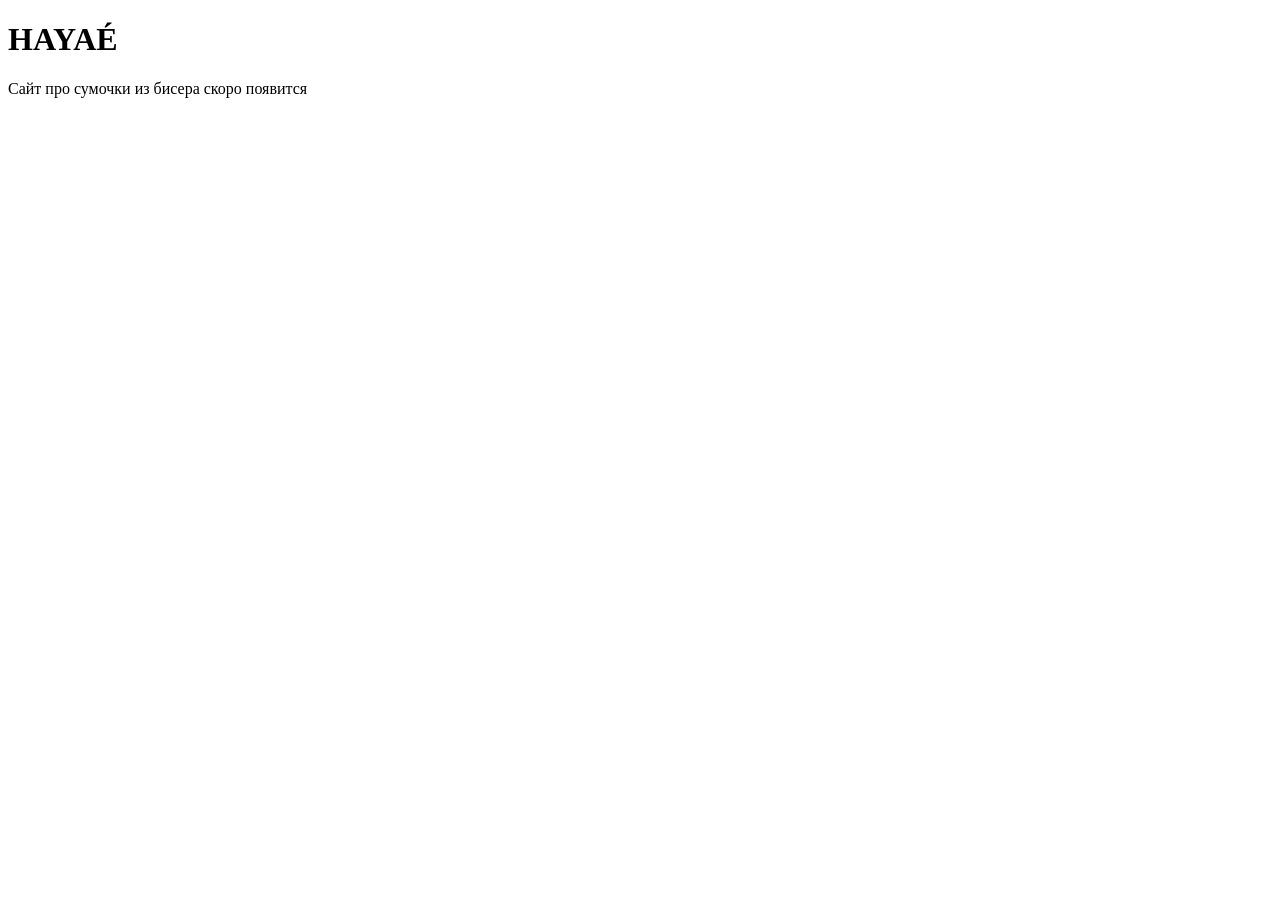
==== frontend/index.html @ 07805c9c "Create index.html" ====
<!DOCTYPE html>
<html lang="ru">
<head>
    <meta charset="UTF-8">
    <title>HAYAÉ — скоро здесь будет сайт</title>
</head>
<body>
    <h1>HAYAÉ</h1>
    <p>Сайт про сумочки из бисера скоро появится</p>
</body>
</html>
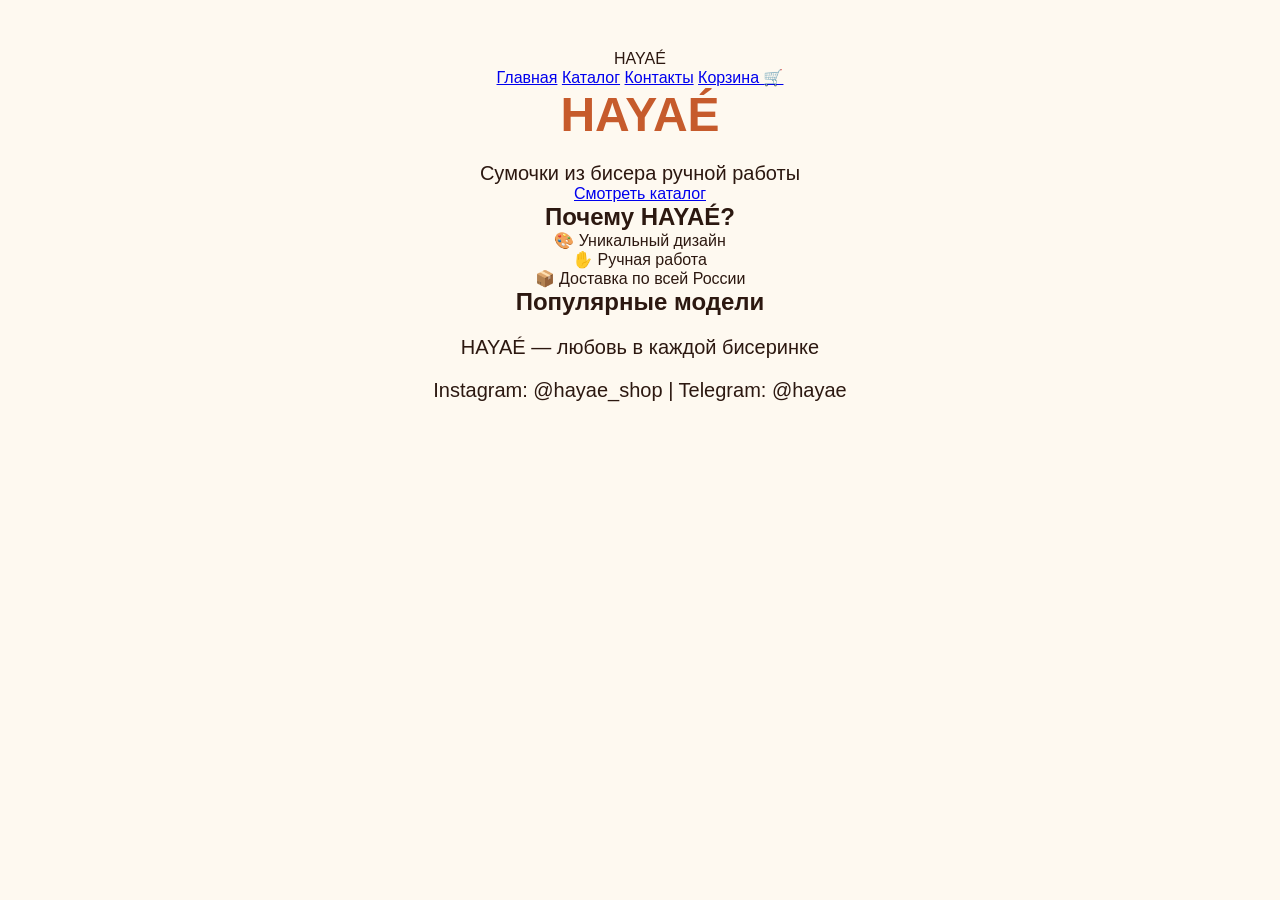
==== commit 0faa65ad: "Update index.html" ====
--- a/frontend/index.html
+++ b/frontend/index.html
@@ -2,10 +2,49 @@
 <html lang="ru">
 <head>
     <meta charset="UTF-8">
-    <title>HAYAÉ — скоро здесь будет сайт</title>
+    <meta name="viewport" content="width=device-width, initial-scale=1.0">
+    <title>HAYAÉ — сумки из бисера ручной работы</title>
+    <link rel="stylesheet" href="style.css">
 </head>
 <body>
-    <h1>HAYAÉ</h1>
-    <p>Сайт про сумочки из бисера скоро появится</p>
+
+<header>
+    <div class="logo">HAYA<span class="accent">É</span></div>
+    <nav>
+        <a href="index.html">Главная</a>
+        <a href="catalog.html">Каталог</a>
+        <a href="contacts.html">Контакты</a>
+        <a href="cart.html">Корзина 🛒</a>
+    </nav>
+</header>
+
+<main>
+    <section class="hero">
+        <h1>HAYAÉ</h1>
+        <p>Сумочки из бисера ручной работы</p>
+        <a href="catalog.html" class="btn">Смотреть каталог</a>
+    </section>
+
+    <section class="advantages">
+        <h2>Почему HAYAÉ?</h2>
+        <div class="adv-grid">
+            <div>🎨 Уникальный дизайн</div>
+            <div>✋ Ручная работа</div>
+            <div>📦 Доставка по всей России</div>
+        </div>
+    </section>
+
+    <section class="popular">
+        <h2>Популярные модели</h2>
+        <div class="product-grid" id="popular-grid"></div>
+    </section>
+</main>
+
+<footer>
+    <p>HAYAÉ — любовь в каждой бисеринке</p>
+    <p>Instagram: @hayae_shop | Telegram: @hayae</p>
+</footer>
+
+<script src="script.js"></script>
 </body>
 </html>
--- a/frontend/style.css
+++ b/frontend/style.css
@@ -0,0 +1,23 @@
+* {
+    margin: 0;
+    padding: 0;
+    box-sizing: border-box;
+}
+
+body {
+    font-family: Arial, sans-serif;
+    background: #fef9f0;
+    color: #2c1810;
+    text-align: center;
+    padding: 50px;
+}
+
+h1 {
+    color: #c65b2c;
+    font-size: 48px;
+}
+
+p {
+    font-size: 20px;
+    margin-top: 20px;
+}
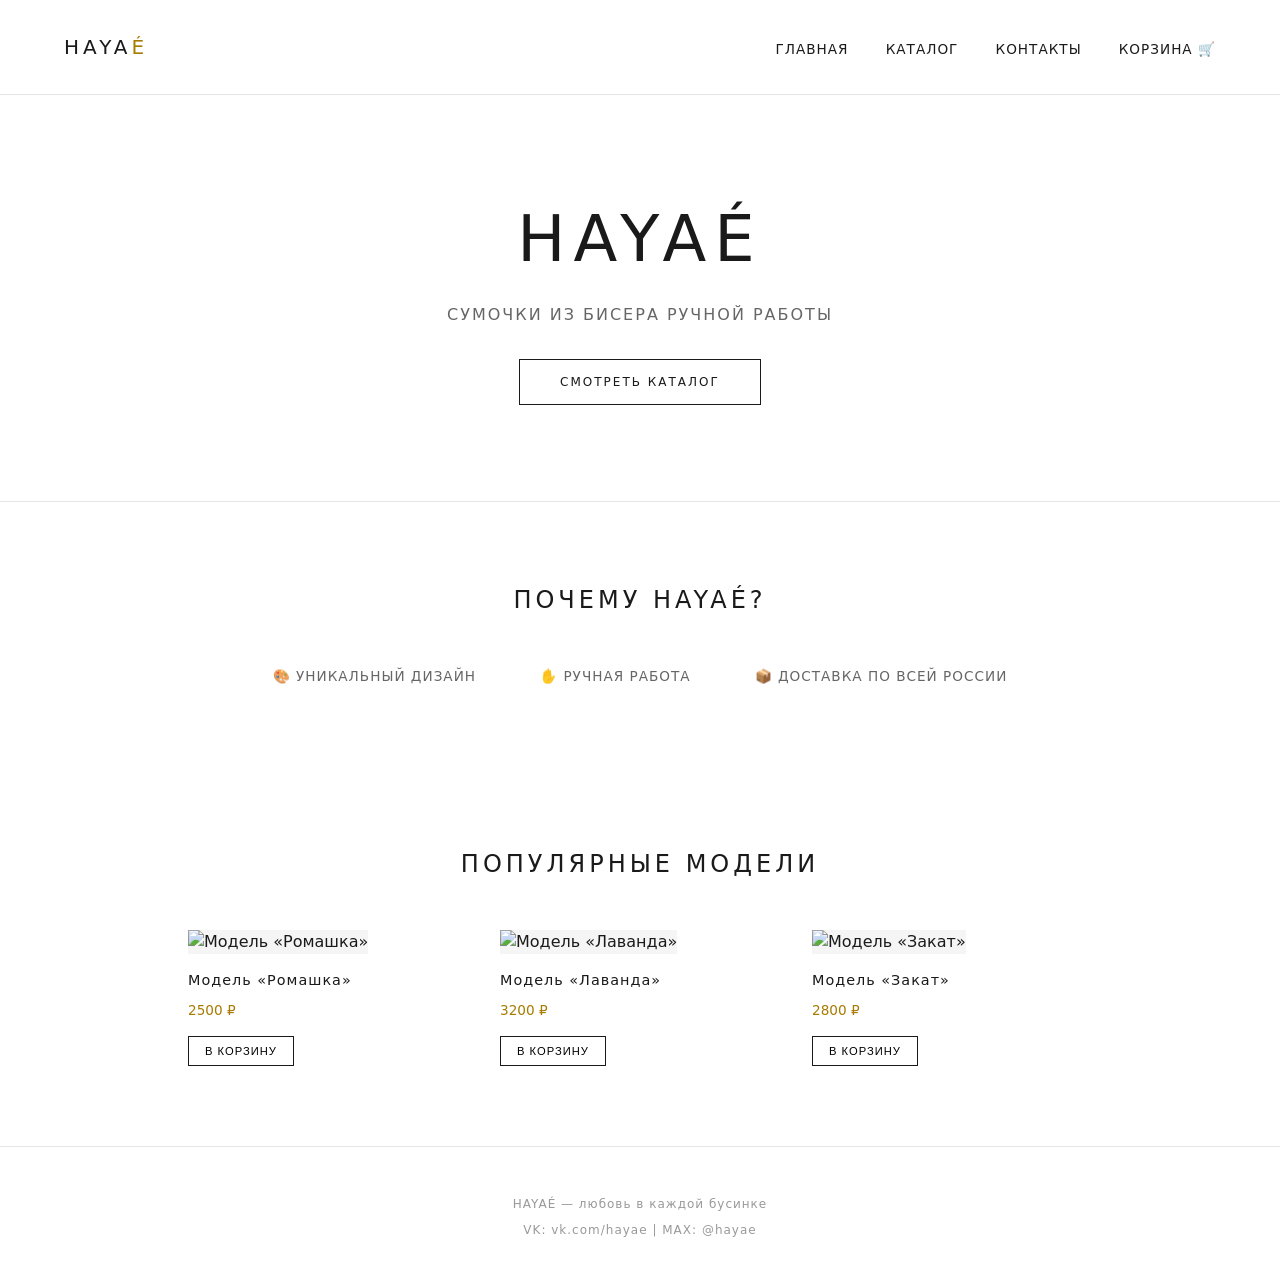
==== commit 0e459277: "Update index.html" ====
--- a/frontend/index.html
+++ b/frontend/index.html
@@ -41,8 +41,8 @@
 </main>
 
 <footer>
-    <p>HAYAÉ — любовь в каждой бисеринке</p>
-    <p>Instagram: @hayae_shop | Telegram: @hayae</p>
+    <p>HAYAÉ — любовь в каждой бусинке</p>
+    <p>VK: vk.com/hayae | MAX: @hayae</p>
 </footer>
 
 <script src="script.js"></script>
--- a/frontend/style.css
+++ b/frontend/style.css
@@ -5,19 +5,324 @@
 }
 
 body {
-    font-family: Arial, sans-serif;
-    background: #fef9f0;
-    color: #2c1810;
-    text-align: center;
-    padding: 50px;
-}
-
-h1 {
-    color: #c65b2c;
-    font-size: 48px;
-}
-
-p {
-    font-size: 20px;
-    margin-top: 20px;
-}
+    font-family: 'Inter', system-ui, -apple-system, 'Segoe UI', Roboto, Helvetica, sans-serif;
+    background-color: #FFFFFF;
+    color: #1A1A1A;
+    line-height: 1.5;
+    font-weight: 400;
+}
+
+/* Шапка */
+header {
+    display: flex;
+    justify-content: space-between;
+    align-items: baseline;
+    padding: 2rem 5%;
+    max-width: 1400px;
+    margin: 0 auto;
+    width: 100%;
+    border-bottom: 1px solid #E5E5E5;
+}
+
+.logo {
+    font-size: 1.25rem;
+    letter-spacing: 4px;
+    font-weight: 500;
+    color: #1A1A1A;
+    text-decoration: none;
+}
+
+.accent {
+    color: #A67C00;
+    font-weight: 400;
+}
+
+nav a {
+    margin-left: 2rem;
+    text-decoration: none;
+    color: #1A1A1A;
+    font-size: 0.85rem;
+    letter-spacing: 1px;
+    text-transform: uppercase;
+    font-weight: 400;
+    transition: color 0.2s ease;
+}
+
+nav a:hover {
+    color: #A67C00;
+}
+
+/* Герой (главный блок) */
+.hero {
+    text-align: center;
+    padding: 6rem 2rem;
+    background-color: #FFFFFF;
+    border-bottom: 1px solid #E5E5E5;
+}
+
+.hero h1 {
+    font-size: 4rem;
+    font-weight: 400;
+    letter-spacing: 8px;
+    color: #1A1A1A;
+    margin-bottom: 1rem;
+}
+
+.hero p {
+    font-size: 1rem;
+    color: #666666;
+    letter-spacing: 2px;
+    text-transform: uppercase;
+    margin-bottom: 2rem;
+}
+
+.btn {
+    display: inline-block;
+    background: none;
+    border: 1px solid #1A1A1A;
+    padding: 0.8rem 2.5rem;
+    color: #1A1A1A;
+    text-decoration: none;
+    font-size: 0.75rem;
+    letter-spacing: 2px;
+    text-transform: uppercase;
+    transition: all 0.3s ease;
+}
+
+.btn:hover {
+    background-color: #1A1A1A;
+    color: #FFFFFF;
+}
+
+/* Секции */
+.advantages, .popular {
+    padding: 5rem 2rem;
+    max-width: 1200px;
+    margin: 0 auto;
+}
+
+h2 {
+    font-size: 1.5rem;
+    font-weight: 400;
+    letter-spacing: 4px;
+    text-align: center;
+    margin-bottom: 3rem;
+    color: #1A1A1A;
+    text-transform: uppercase;
+}
+
+/* Сетка преимуществ */
+.adv-grid {
+    display: flex;
+    justify-content: center;
+    gap: 4rem;
+    flex-wrap: wrap;
+}
+
+.adv-grid div {
+    text-align: center;
+    font-size: 0.85rem;
+    letter-spacing: 1px;
+    text-transform: uppercase;
+    color: #666666;
+}
+
+/* Сетка товаров */
+.product-grid {
+    display: flex;
+    flex-wrap: wrap;
+    justify-content: center;
+    gap: 2rem;
+}
+
+.product-card {
+    width: 280px;
+    background: #FFFFFF;
+    text-align: left;
+}
+
+.product-card img {
+    width: 100%;
+    aspect-ratio: 1 / 1;
+    background-color: #F5F5F5;
+    object-fit: cover;
+    margin-bottom: 1rem;
+}
+
+.product-card h3 {
+    font-size: 0.9rem;
+    font-weight: 400;
+    letter-spacing: 1px;
+    margin-bottom: 0.5rem;
+}
+
+.product-card p {
+    font-size: 0.85rem;
+    color: #A67C00;
+    margin-bottom: 1rem;
+}
+
+.product-card button {
+    background: none;
+    border: 1px solid #1A1A1A;
+    padding: 0.5rem 1rem;
+    font-size: 0.7rem;
+    letter-spacing: 1px;
+    text-transform: uppercase;
+    cursor: pointer;
+    transition: all 0.2s ease;
+}
+
+.product-card button:hover {
+    background: #1A1A1A;
+    color: #FFFFFF;
+}
+
+/* Футер */
+footer {
+    text-align: center;
+    padding: 3rem 2rem;
+    border-top: 1px solid #E5E5E5;
+    font-size: 0.75rem;
+    color: #999999;
+    letter-spacing: 1px;
+}
+
+footer p:first-child {
+    margin-bottom: 0.5rem;
+}
+
+/* Стили для корзины */
+.cart-section {
+    max-width: 1000px;
+    margin: 0 auto;
+    padding: 2rem;
+    min-height: 60vh;
+}
+
+.cart-items {
+    margin-bottom: 2rem;
+}
+
+.cart-item {
+    display: flex;
+    justify-content: space-between;
+    align-items: center;
+    padding: 1rem 0;
+    border-bottom: 1px solid #E5E5E5;
+    flex-wrap: wrap;
+    gap: 1rem;
+}
+
+.cart-item-info {
+    flex: 2;
+    min-width: 150px;
+}
+
+.cart-item-name {
+    font-weight: 500;
+    letter-spacing: 0.5px;
+}
+
+.cart-item-price {
+    font-size: 0.85rem;
+    color: #A67C00;
+    margin-top: 0.25rem;
+}
+
+.cart-item-actions {
+    display: flex;
+    align-items: center;
+    gap: 0.75rem;
+}
+
+.qty-btn {
+    background: none;
+    border: 1px solid #1A1A1A;
+    width: 28px;
+    height: 28px;
+    cursor: pointer;
+    font-size: 1rem;
+    transition: all 0.2s;
+}
+
+.qty-btn:hover {
+    background: #1A1A1A;
+    color: white;
+}
+
+.cart-item-qty {
+    min-width: 30px;
+    text-align: center;
+}
+
+.remove-btn {
+    background: none;
+    border: none;
+    color: #999;
+    cursor: pointer;
+    font-size: 0.7rem;
+    letter-spacing: 1px;
+    text-transform: uppercase;
+}
+
+.remove-btn:hover {
+    color: #1A1A1A;
+}
+
+.cart-item-total {
+    min-width: 80px;
+    text-align: right;
+    font-weight: 500;
+}
+
+.cart-total-sum {
+    font-size: 1.25rem;
+    letter-spacing: 2px;
+    text-align: right;
+    padding: 1rem 0;
+    border-top: 2px solid #1A1A1A;
+    margin-top: 1rem;
+}
+
+.cart-actions {
+    display: flex;
+    justify-content: space-between;
+    gap: 1rem;
+    margin-top: 1rem;
+    flex-wrap: wrap;
+}
+
+.btn-primary {
+    background: #1A1A1A;
+    color: white;
+    border: none;
+}
+
+.btn-primary:hover {
+    background: #A67C00;
+    color: #1A1A1A;
+}
+
+.empty-cart {
+    text-align: center;
+    padding: 3rem;
+    color: #999;
+    letter-spacing: 1px;
+}
+
+/* Адаптив */
+@media (max-width: 700px) {
+    header {
+        flex-direction: column;
+        align-items: center;
+        gap: 1rem;
+    }
+    nav a {
+        margin: 0 1rem;
+    }
+    .hero h1 {
+        font-size: 2.5rem;
+        letter-spacing: 4px;
+    }
+}
